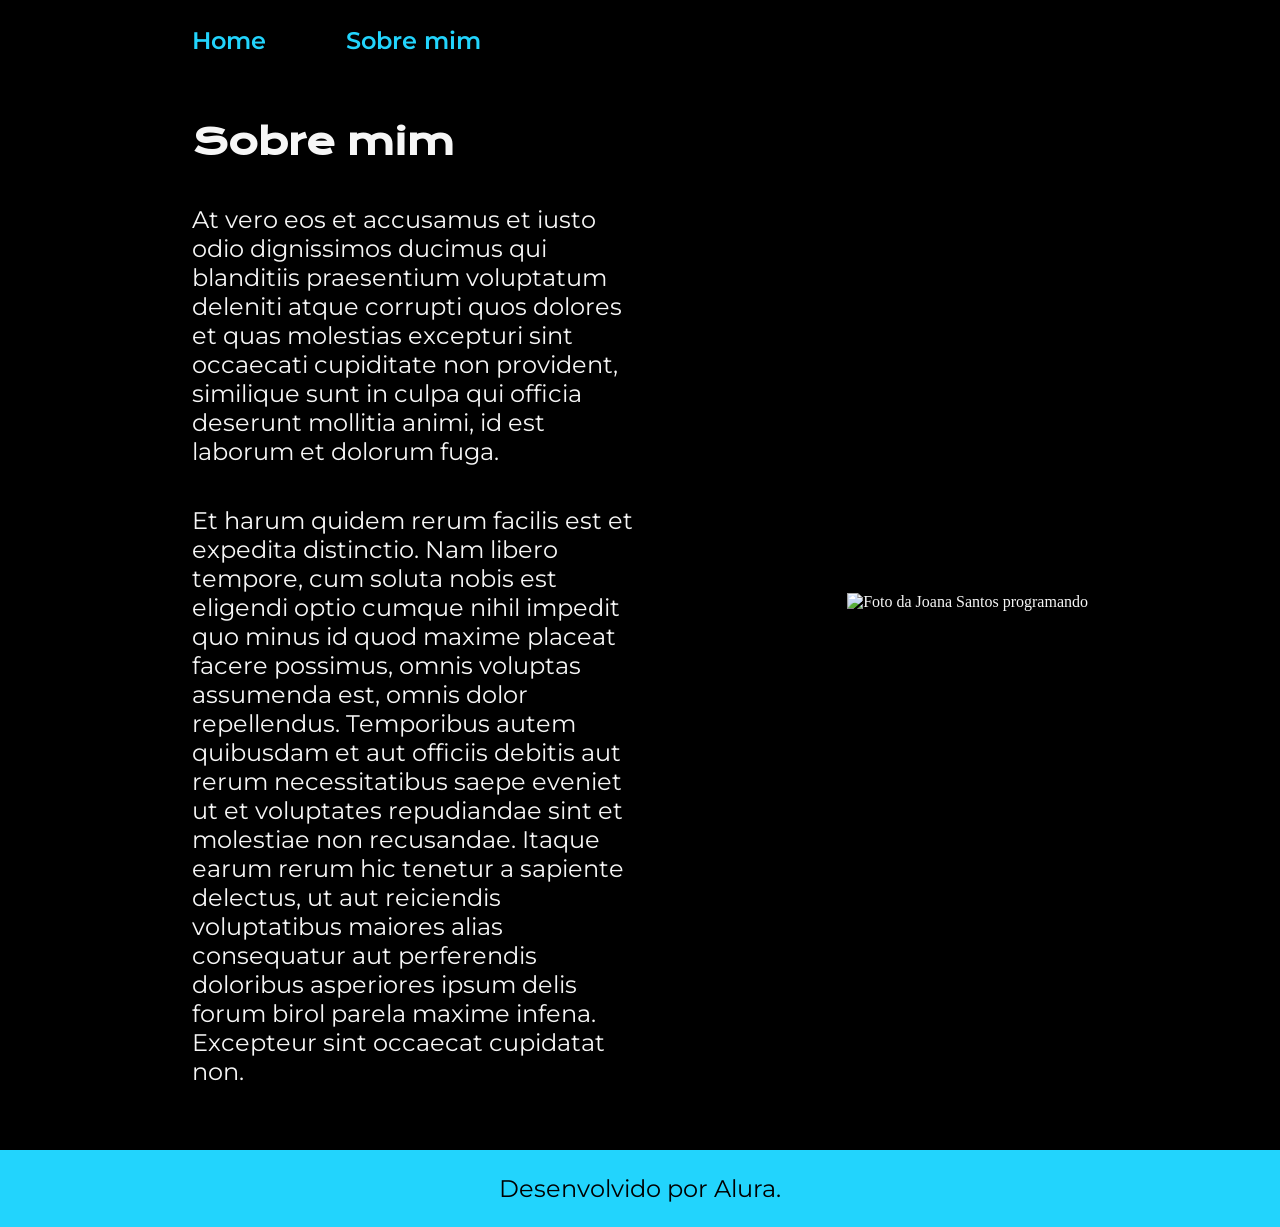
==== about.html @ 02935d72 "Add files via upload" ====
<!DOCTYPE html>
<html lang="pt-br">

<head>
    <meta charset="UTF-8">
    <meta http-equiv="X-UA-Compatible" content="IE=edge">
    <meta name="viewport" content="width=device-width, initial-scale=1.0">
    <title>Sobre mim</title>
    <link rel="stylesheet" href="./styles/style.css">
</head>

<body>
    <header class="cabecalho">
        <nav class="cabecalho__menu">
            <a class="cabecalho__menu__link" href="index.html">Home</a>
            <a class="cabecalho__menu__link" href="about.html">Sobre mim</a>
        </nav>
    </header>

    <main class="apresentacao">
        <section class="apresentacao__conteudo">
            <h1 class="apresentacao__conteudo__titulo">Sobre mim</h1>
            <p class="apresentacao__conteudo__texto">At vero eos et accusamus et iusto odio dignissimos ducimus qui blanditiis praesentium voluptatum deleniti
                atque corrupti quos dolores et quas molestias excepturi sint occaecati cupiditate non provident,
                similique sunt in culpa qui officia deserunt mollitia animi, id est laborum et dolorum fuga.
            </p>
            <p class="apresentacao__conteudo__texto">
                Et harum quidem rerum facilis est et expedita distinctio. Nam libero tempore, cum soluta nobis est
                eligendi optio cumque nihil impedit quo minus id quod maxime placeat facere possimus, omnis voluptas
                assumenda est, omnis dolor repellendus. Temporibus autem quibusdam et aut officiis debitis aut rerum
                necessitatibus saepe eveniet ut et voluptates repudiandae sint et molestiae non recusandae. Itaque earum
                rerum hic tenetur a sapiente delectus, ut aut reiciendis voluptatibus maiores alias consequatur aut
                perferendis doloribus asperiores ipsum delis forum birol parela maxime infena. Excepteur sint occaecat
                cupidatat non.</p>
        </section>
        <img src="./assets/imagem.png" alt="Foto da Joana Santos programando">
    </main>

    <footer class="rodape">
        <p>Desenvolvido por Alura.</p>
    </footer>
</body>

</html>
---- styles/style.css ----
@import url('https://fonts.googleapis.com/css2?family=Krona+One&family=Montserrat:wght@400;600&display=swap');

:root {
    --cor-primaria: #000000;
    --cor-secundaria: #F6F6F6;
    --cor-terciaria: #22D4FD;
    --cor-hover: #272727;

    --fonte-primaria: 'Krona One', sans-serif;
    --fonte-secundaria: 'Montserrat', sans-serif;
}

* {
    margin: 0;
    padding: 0;
}

body {
    box-sizing: border-box;
    background-color: var(--cor-primaria);
    color: var(--cor-secundaria);
}

.cabecalho {
    padding: 2% 0% 0% 15%;
}

.cabecalho__menu {
    display: flex;
    gap: 80px;
}

.cabecalho__menu__link {
    font-family: var(--fonte-secundaria);
    font-size: 1.5rem;
    font-weight: 600;
    color: var(--cor-terciaria);
    text-decoration: none;
}

.apresentacao {
    padding: 5% 15%;
    display: flex;
    align-items: center;
    justify-content: space-between;
    gap: 82px;
}

.apresentacao__conteudo {
    width: 50%;
    display: flex;
    flex-direction: column;
    gap: 40px;
}

.apresentacao__conteudo__titulo {
    font-size: 2.25rem;
    font-family: var(--fonte-primaria);
}

.titulo-destaque {
    color: var(--cor-terciaria);
}

.apresentacao__conteudo__texto {
    font-size: 1.5rem;
    font-family: var(--fonte-secundaria);
}

.apresentacao__links {
    display: flex;
    flex-direction: column;
    justify-content: space-between;
    align-items: center;
    gap: 32px;
}

.apresentacao__links__subtitulo {
    font-family: var(--fonte-primaria);
    font-weight: 400;
    font-size: 1.5rem;
}

.apresentacao__links__navegacao {
    display: flex;
    justify-content: center;
    gap: 16px;
    border: 2px solid var(--cor-terciaria);
    width: 50%;
    text-align: center;
    border-radius: 8px;
    font-size: 1.5rem;
    font-weight: 600;
    padding: 21.5px 0;
    text-decoration: none;
    color: var(--cor-secundaria);
    font-family: var(--fonte-secundaria);
}

.apresentacao__links__link:hover {
    background-color: var(--cor-hover);
}

.apresentacao__imagem {
    width: 50%;
}

.rodape {
    color: var(--cor-primaria);
    background-color: var(--cor-terciaria);
    padding: 24px;
    text-align: center;
    font-family: var(--fonte-secundaria);
    font-size: 1.5rem;
    font-weight: 400;
}

@media(max-width: 1200px) {
    .cabecalho {
        padding: 10%;
    }

    .cabecalho__menu {
        justify-content: center;
    }

    .apresentacao {
        flex-direction: column-reverse;
        padding: 5%
    }

    .apresentacao__conteudo {
        width: auto;
    }

}
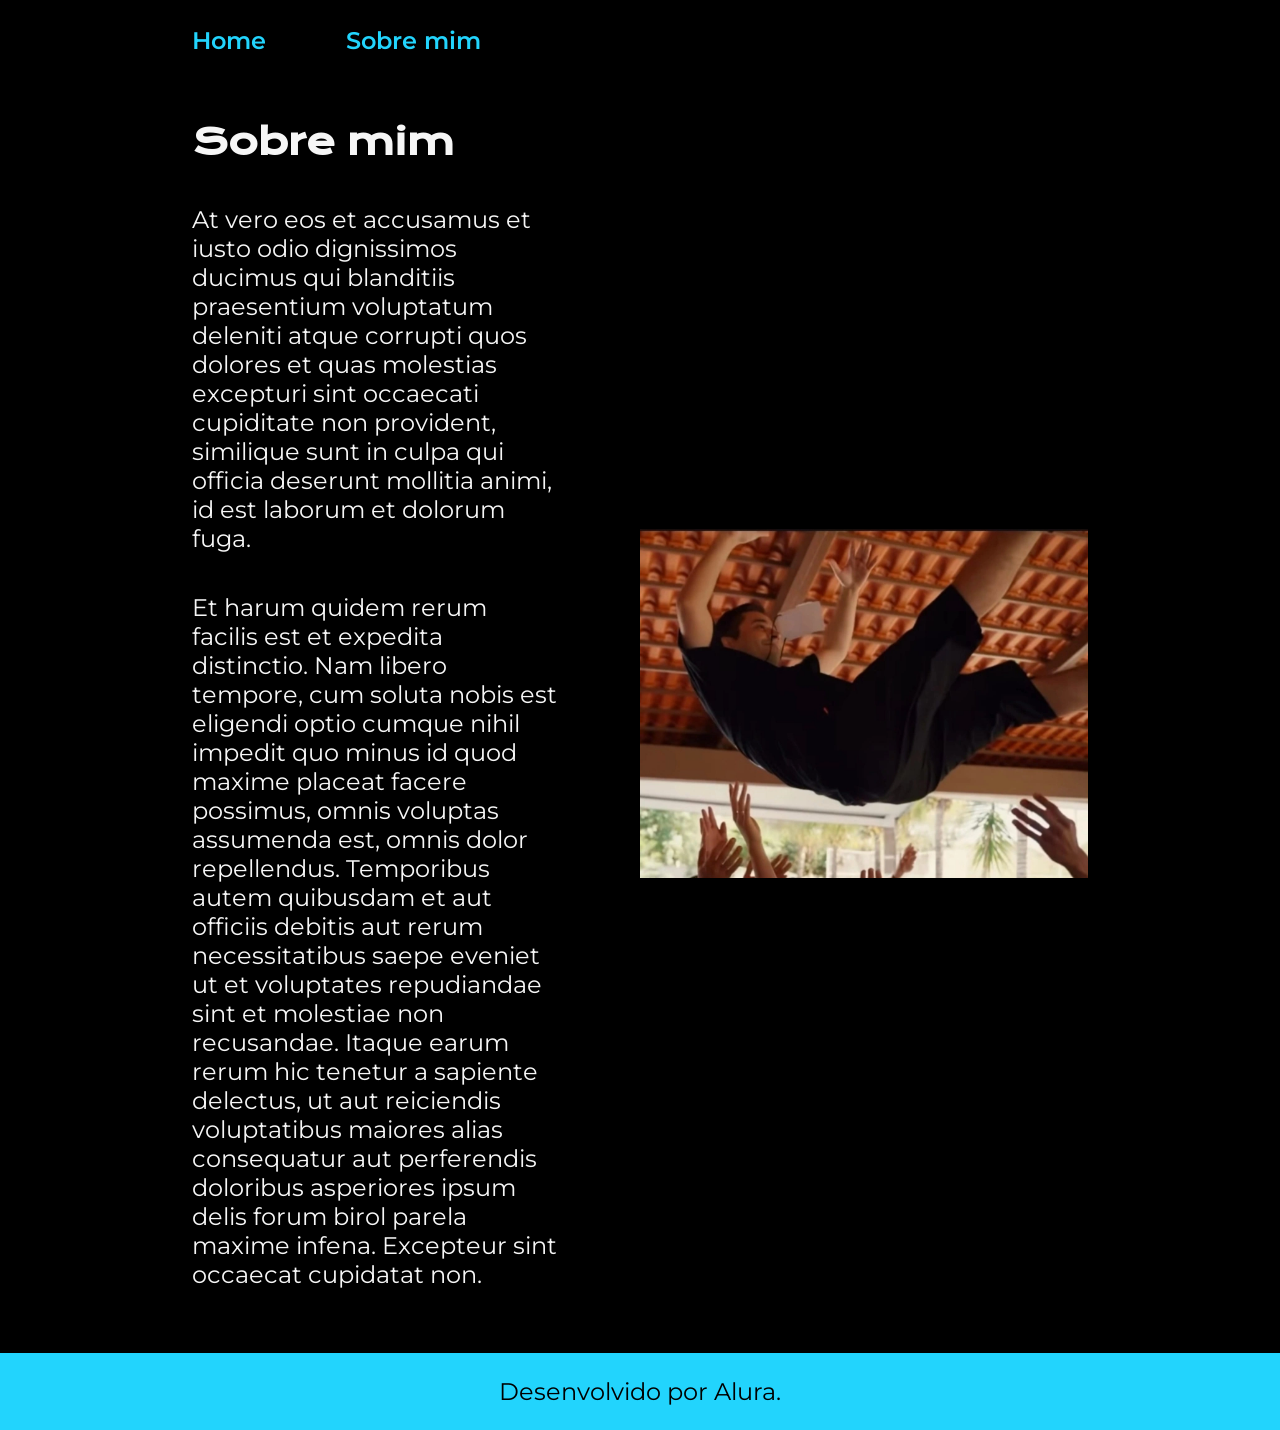
==== commit 096173de: "Update image source and alt text in about.html" ====
--- a/about.html
+++ b/about.html
@@ -33,7 +33,7 @@
                 perferendis doloribus asperiores ipsum delis forum birol parela maxime infena. Excepteur sint occaecat
                 cupidatat non.</p>
         </section>
-        <img src="./assets/imagem.png" alt="Foto da Joana Santos programando">
+        <img class="apresentacao__imagem" src="./assets/Lucas Luan.jpg" alt="Foto do Lucas Luan no ar">
     </main>
 
     <footer class="rodape">
@@ -41,4 +41,4 @@
     </footer>
 </body>
 
-</html>+</html>
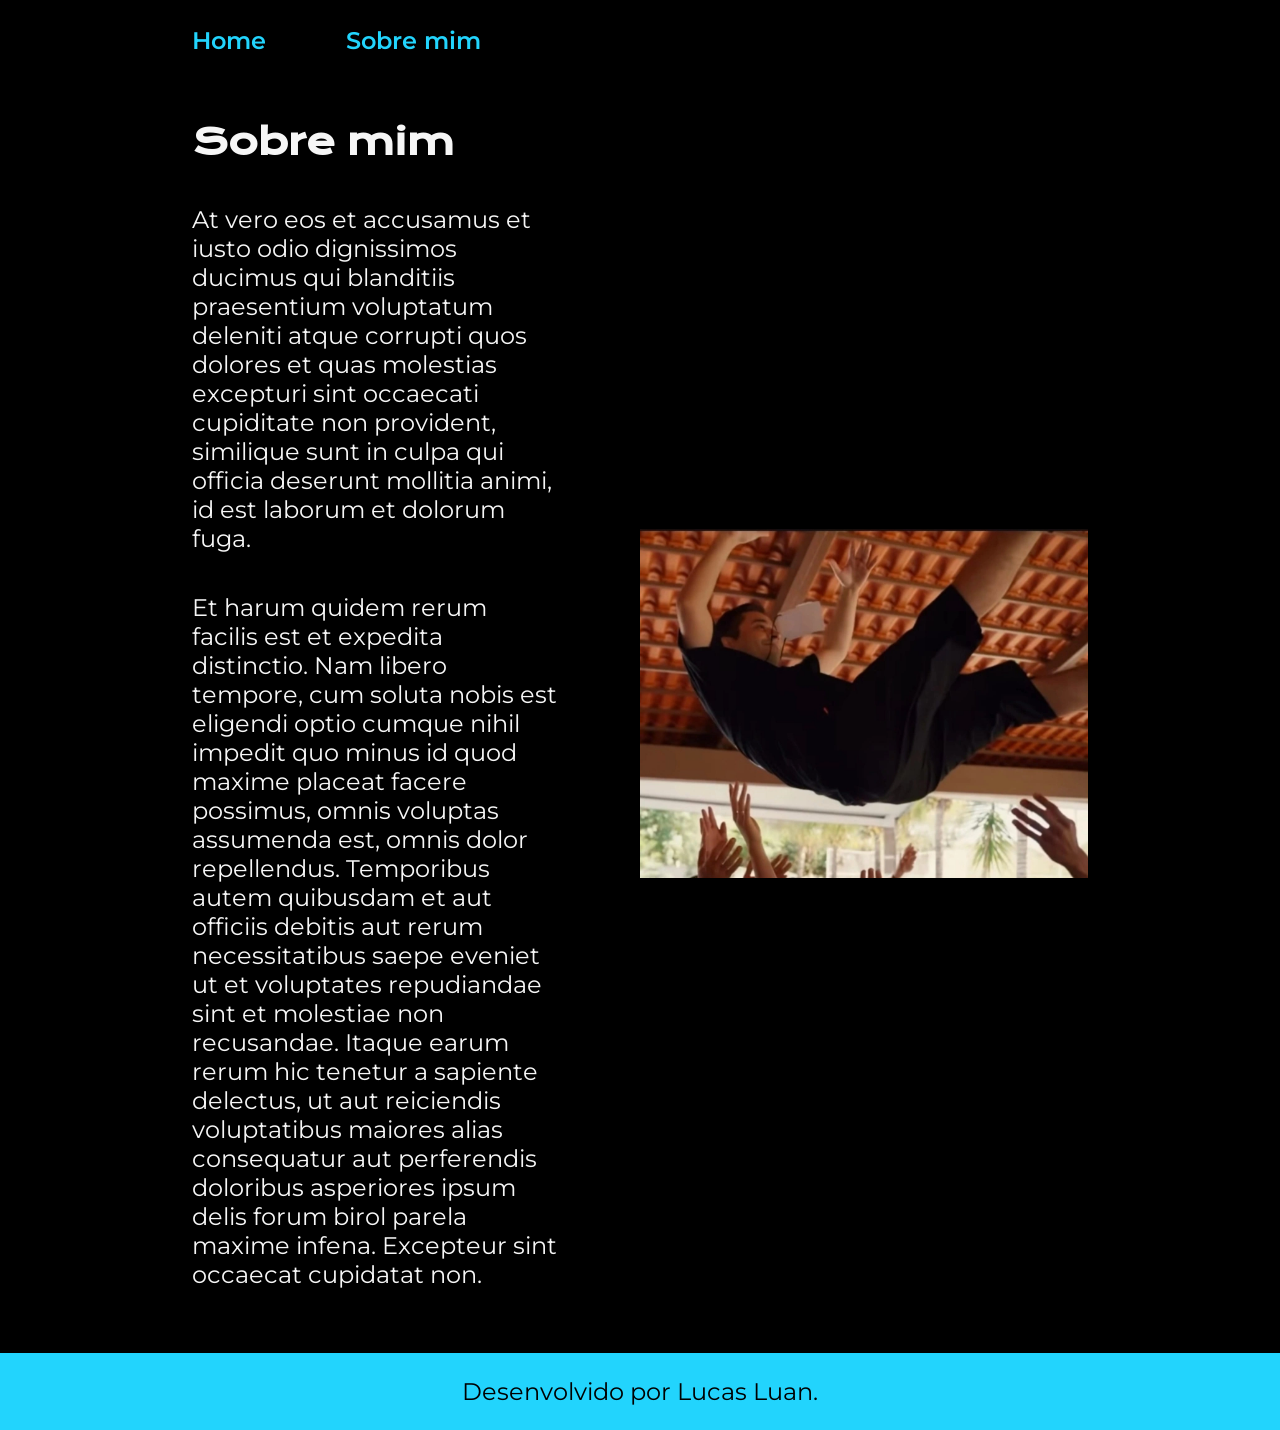
==== commit 263bda35: "Update footer developer credit to Lucas Luan" ====
--- a/about.html
+++ b/about.html
@@ -37,7 +37,7 @@
     </main>
 
     <footer class="rodape">
-        <p>Desenvolvido por Alura.</p>
+        <p>Desenvolvido por Lucas Luan.</p>
     </footer>
 </body>
 
